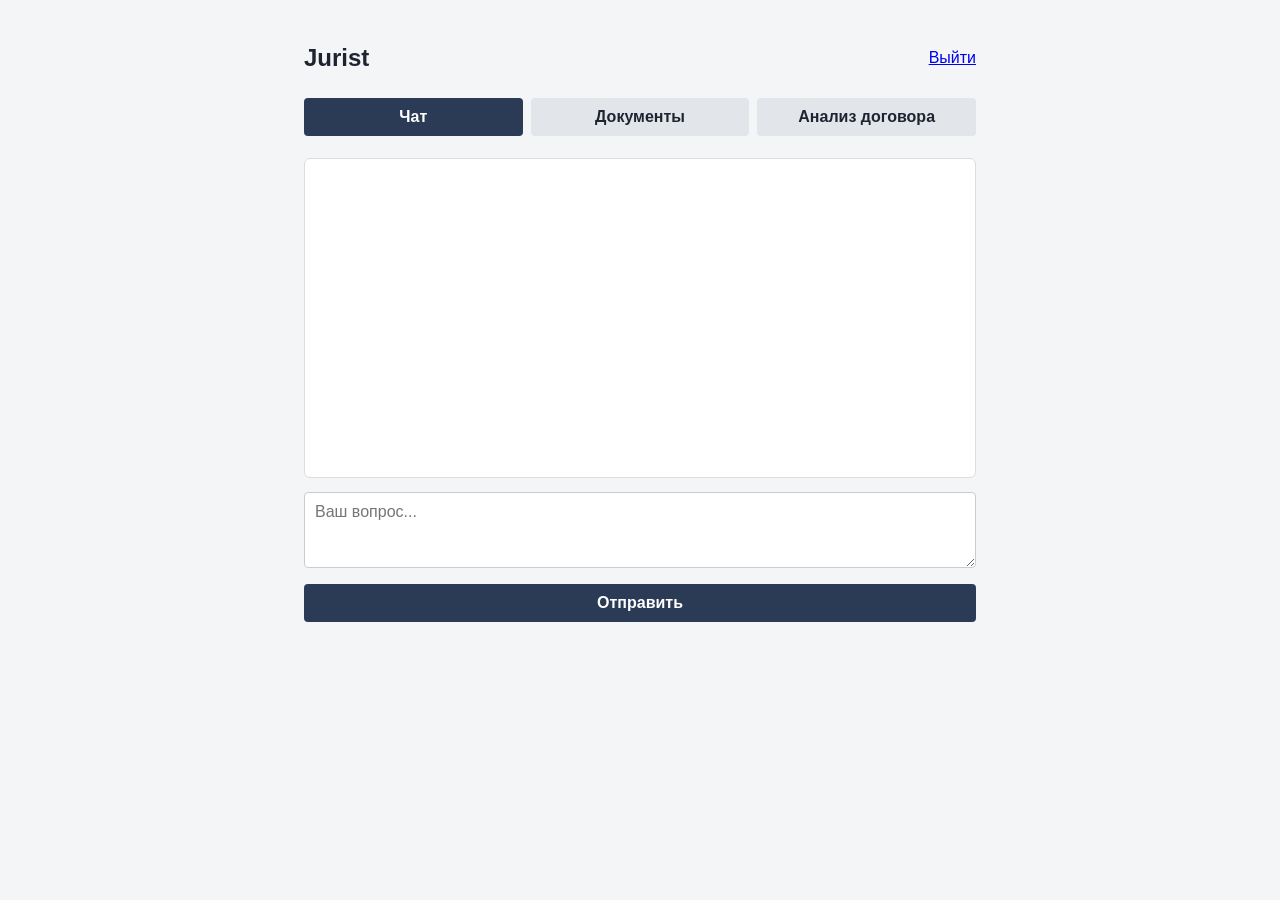
==== static/app.html @ bda47bd0 "Add main app frontend: chat, document generation, contract analysis tabs" ====
<!DOCTYPE html>
<html lang="ru">
<head>
  <meta charset="UTF-8">
  <title>Jurist</title>
  <link rel="stylesheet" href="/static/style.css">
</head>
<body>
  <div class="container">
    <div style="display:flex; justify-content:space-between; align-items:center;">
      <h2>Jurist</h2>
      <a href="/logout">Выйти</a>
    </div>

    <div class="tabs">
      <button class="tab-btn active" data-tab="chat">Чат</button>
      <button class="tab-btn" data-tab="documents">Документы</button>
      <button class="tab-btn" data-tab="contracts">Анализ договора</button>
    </div>

    <div id="tab-chat" class="tab-panel active">
      <div id="chat-log" class="chat-log"></div>
      <div id="chat-error" class="error"></div>
      <form id="chat-form">
        <textarea id="chat-input" rows="3" placeholder="Ваш вопрос..." required></textarea>
        <button type="submit">Отправить</button>
      </form>
    </div>

    <div id="tab-documents" class="tab-panel">
      <form id="document-form">
        <select name="doc_type" required>
          <option value="NDA">NDA</option>
          <option value="Договор">Договор</option>
          <option value="Претензия">Претензия</option>
          <option value="Исковое заявление">Исковое заявление</option>
        </select>
        <input type="text" name="parties" placeholder="Стороны" required>
        <input type="text" name="subject" placeholder="Предмет" required>
        <input type="text" name="amounts" placeholder="Суммы (необязательно)">
        <textarea name="extra" placeholder="Доп. условия (необязательно)"></textarea>
        <button type="submit">Сгенерировать</button>
      </form>
      <div id="document-error" class="error"></div>
      <div id="document-result"></div>
      <h3>История</h3>
      <div id="document-list"></div>
    </div>

    <div id="tab-contracts" class="tab-panel">
      <form id="contract-form">
        <input type="file" name="file" accept=".txt,.docx,.pdf" required>
        <button type="submit">Загрузить и проанализировать</button>
      </form>
      <div id="contract-error" class="error"></div>
      <div id="contract-result"></div>
      <h3>История</h3>
      <div id="contract-list"></div>
    </div>
  </div>
  <script src="/static/app.js"></script>
</body>
</html>
---- static/style.css ----
* { box-sizing: border-box; }
body {
  font-family: -apple-system, Segoe UI, Arial, sans-serif;
  background: #f4f5f7;
  color: #1f2430;
  margin: 0;
}
.container { max-width: 720px; margin: 0 auto; padding: 24px; }
.login-box {
  max-width: 360px; margin: 80px auto; background: #fff; padding: 32px;
  border-radius: 8px; box-shadow: 0 1px 4px rgba(0,0,0,.1);
}
input, textarea, select, button {
  font: inherit; width: 100%; padding: 10px; margin: 6px 0;
  border: 1px solid #ccc; border-radius: 4px;
}
button {
  background: #2b3a55; color: #fff; border: none; cursor: pointer; font-weight: 600;
}
button:hover { background: #1f2b40; }
.tabs { display: flex; gap: 8px; margin-bottom: 16px; }
.tabs button { width: auto; flex: 1; background: #e2e5ea; color: #1f2430; }
.tabs button.active { background: #2b3a55; color: #fff; }
.tab-panel { display: none; }
.tab-panel.active { display: block; }
.chat-log { border: 1px solid #ddd; border-radius: 6px; padding: 12px; height: 320px; overflow-y: auto; background: #fff; margin-bottom: 8px; }
.msg { margin: 8px 0; padding: 8px 12px; border-radius: 6px; white-space: pre-wrap; }
.msg.user { background: #dfe8ff; text-align: right; }
.msg.assistant { background: #eee; }
.error { color: #b3261e; margin: 8px 0; }
.list-item { border-bottom: 1px solid #eee; padding: 8px 0; }
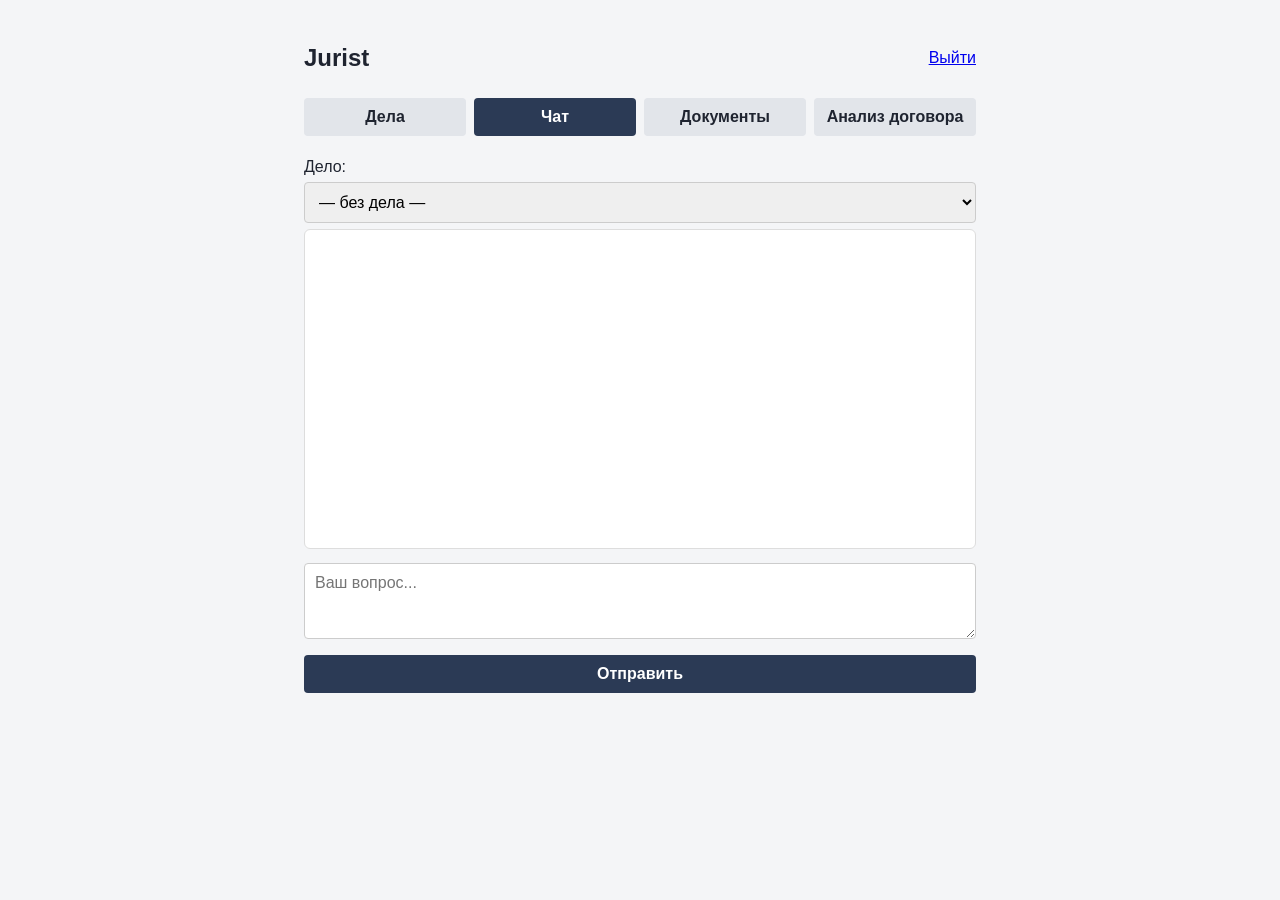
==== commit 8f8a2e94: "Add case linking across chat/documents/contracts and .docx export Cases give the lawyer a way to gro" ====
--- a/static/app.html
+++ b/static/app.html
@@ -13,12 +13,24 @@
     </div>
 
     <div class="tabs">
+      <button class="tab-btn" data-tab="cases">Дела</button>
       <button class="tab-btn active" data-tab="chat">Чат</button>
       <button class="tab-btn" data-tab="documents">Документы</button>
       <button class="tab-btn" data-tab="contracts">Анализ договора</button>
     </div>
 
+    <div id="tab-cases" class="tab-panel">
+      <form id="case-form">
+        <input type="text" name="name" placeholder="Название дела (напр. Иванов vs ООО Ромашка)" required>
+        <button type="submit">Создать дело</button>
+      </form>
+      <div id="case-error" class="error"></div>
+      <h3>Дела</h3>
+      <div id="case-list"></div>
+    </div>
+
     <div id="tab-chat" class="tab-panel active">
+      <label>Дело: <select id="chat-case-select"><option value="">— без дела —</option></select></label>
       <div id="chat-log" class="chat-log"></div>
       <div id="chat-error" class="error"></div>
       <form id="chat-form">
@@ -29,6 +41,7 @@
 
     <div id="tab-documents" class="tab-panel">
       <form id="document-form">
+        <label>Дело: <select name="case_id" id="document-case-select"><option value="">— без дела —</option></select></label>
         <select name="doc_type" required>
           <option value="NDA">NDA</option>
           <option value="Договор">Договор</option>
@@ -39,6 +52,10 @@
         <input type="text" name="subject" placeholder="Предмет" required>
         <input type="text" name="amounts" placeholder="Суммы (необязательно)">
         <textarea name="extra" placeholder="Доп. условия (необязательно)"></textarea>
+        <select name="model">
+          <option value="Llama">🟢 Llama 3.3 (бесплатно)</option>
+          <option value="Claude">🟣 Claude Haiku (платно)</option>
+        </select>
         <button type="submit">Сгенерировать</button>
       </form>
       <div id="document-error" class="error"></div>
@@ -49,7 +66,12 @@
 
     <div id="tab-contracts" class="tab-panel">
       <form id="contract-form">
+        <label>Дело: <select name="case_id" id="contract-case-select"><option value="">— без дела —</option></select></label>
         <input type="file" name="file" accept=".txt,.docx,.pdf" required>
+        <select name="model">
+          <option value="Llama">🟢 Llama 3.3 (бесплатно)</option>
+          <option value="Claude">🟣 Claude Haiku (платно)</option>
+        </select>
         <button type="submit">Загрузить и проанализировать</button>
       </form>
       <div id="contract-error" class="error"></div>
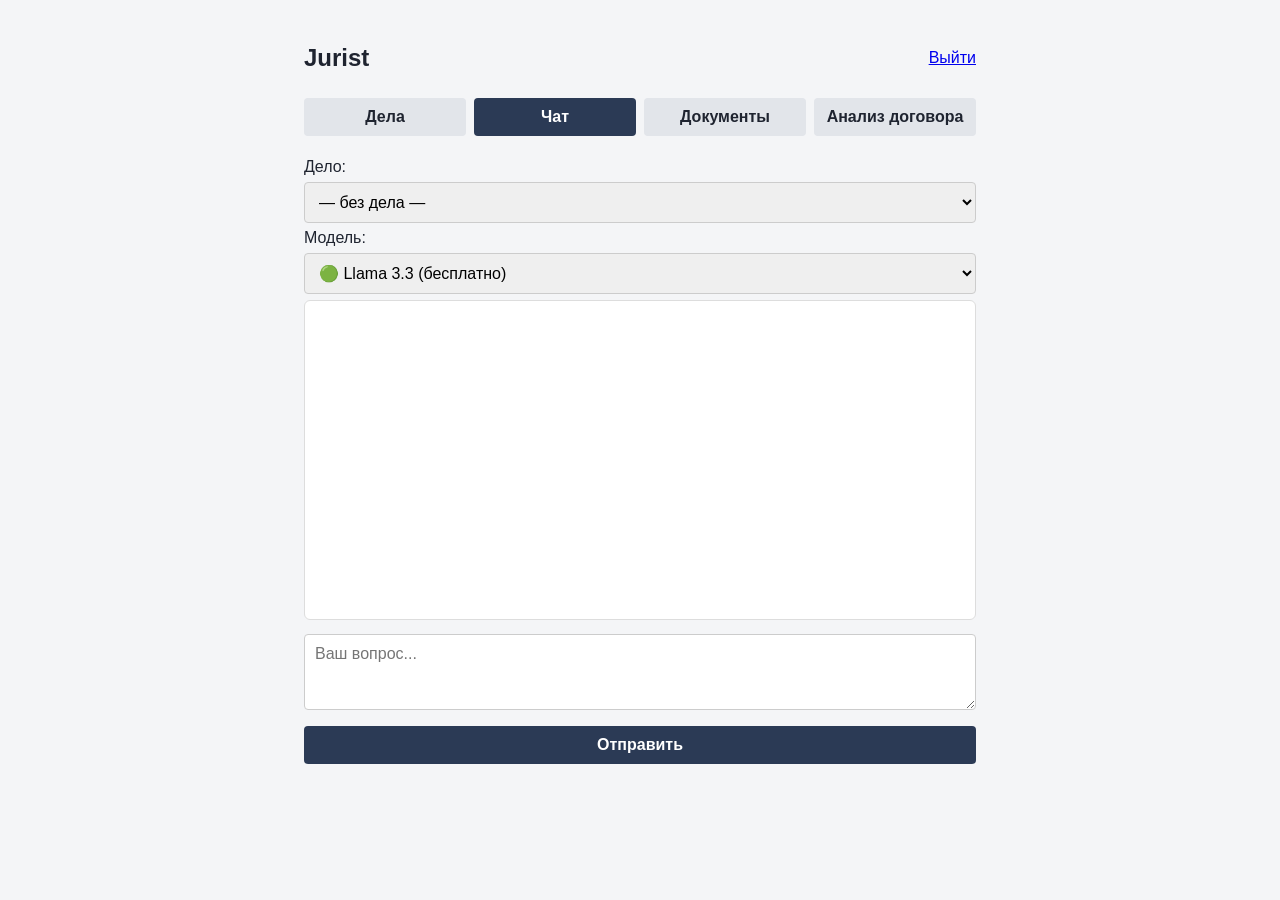
==== commit d2bba266: "Add model selector to chat tab Chat had no way to switch off the free (frequently rate-limited) Llam" ====
--- a/static/app.html
+++ b/static/app.html
@@ -31,6 +31,10 @@
 
     <div id="tab-chat" class="tab-panel active">
       <label>Дело: <select id="chat-case-select"><option value="">— без дела —</option></select></label>
+      <label>Модель: <select id="chat-model-select">
+        <option value="Llama">🟢 Llama 3.3 (бесплатно)</option>
+        <option value="Claude">🟣 Claude Haiku (платно)</option>
+      </select></label>
       <div id="chat-log" class="chat-log"></div>
       <div id="chat-error" class="error"></div>
       <form id="chat-form">
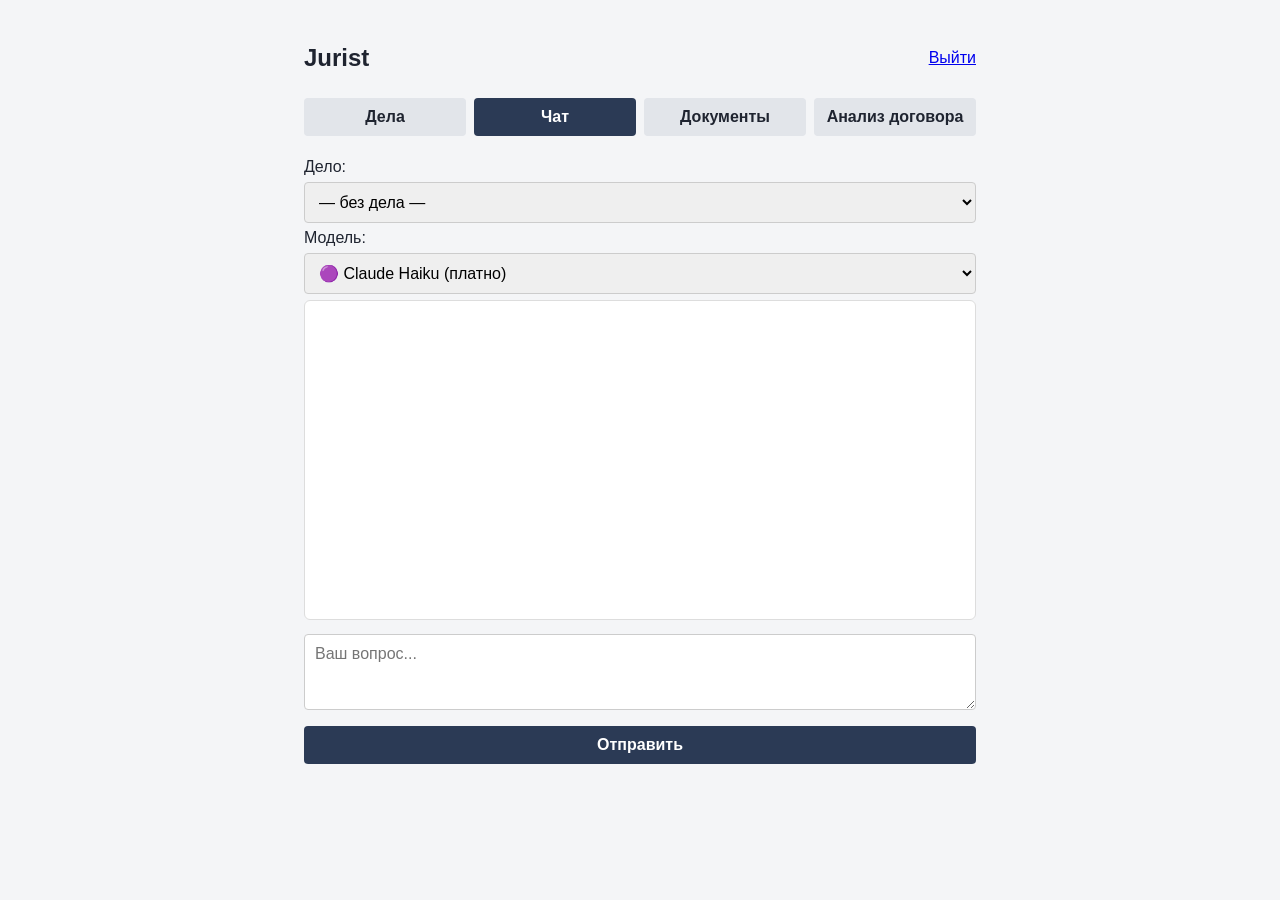
==== commit 6ce72ce1: "Address plan critique: safer default model, bigger citation index, anti-hallucination prompt rule, n" ====
--- a/static/app.html
+++ b/static/app.html
@@ -33,7 +33,7 @@
       <label>Дело: <select id="chat-case-select"><option value="">— без дела —</option></select></label>
       <label>Модель: <select id="chat-model-select">
         <option value="Llama">🟢 Llama 3.3 (бесплатно)</option>
-        <option value="Claude">🟣 Claude Haiku (платно)</option>
+        <option value="Claude" selected>🟣 Claude Haiku (платно)</option>
       </select></label>
       <div id="chat-log" class="chat-log"></div>
       <div id="chat-error" class="error"></div>
@@ -58,7 +58,7 @@
         <textarea name="extra" placeholder="Доп. условия (необязательно)"></textarea>
         <select name="model">
           <option value="Llama">🟢 Llama 3.3 (бесплатно)</option>
-          <option value="Claude">🟣 Claude Haiku (платно)</option>
+          <option value="Claude" selected>🟣 Claude Haiku (платно)</option>
         </select>
         <button type="submit">Сгенерировать</button>
       </form>
@@ -74,7 +74,7 @@
         <input type="file" name="file" accept=".txt,.docx,.pdf" required>
         <select name="model">
           <option value="Llama">🟢 Llama 3.3 (бесплатно)</option>
-          <option value="Claude">🟣 Claude Haiku (платно)</option>
+          <option value="Claude" selected>🟣 Claude Haiku (платно)</option>
         </select>
         <button type="submit">Загрузить и проанализировать</button>
       </form>
